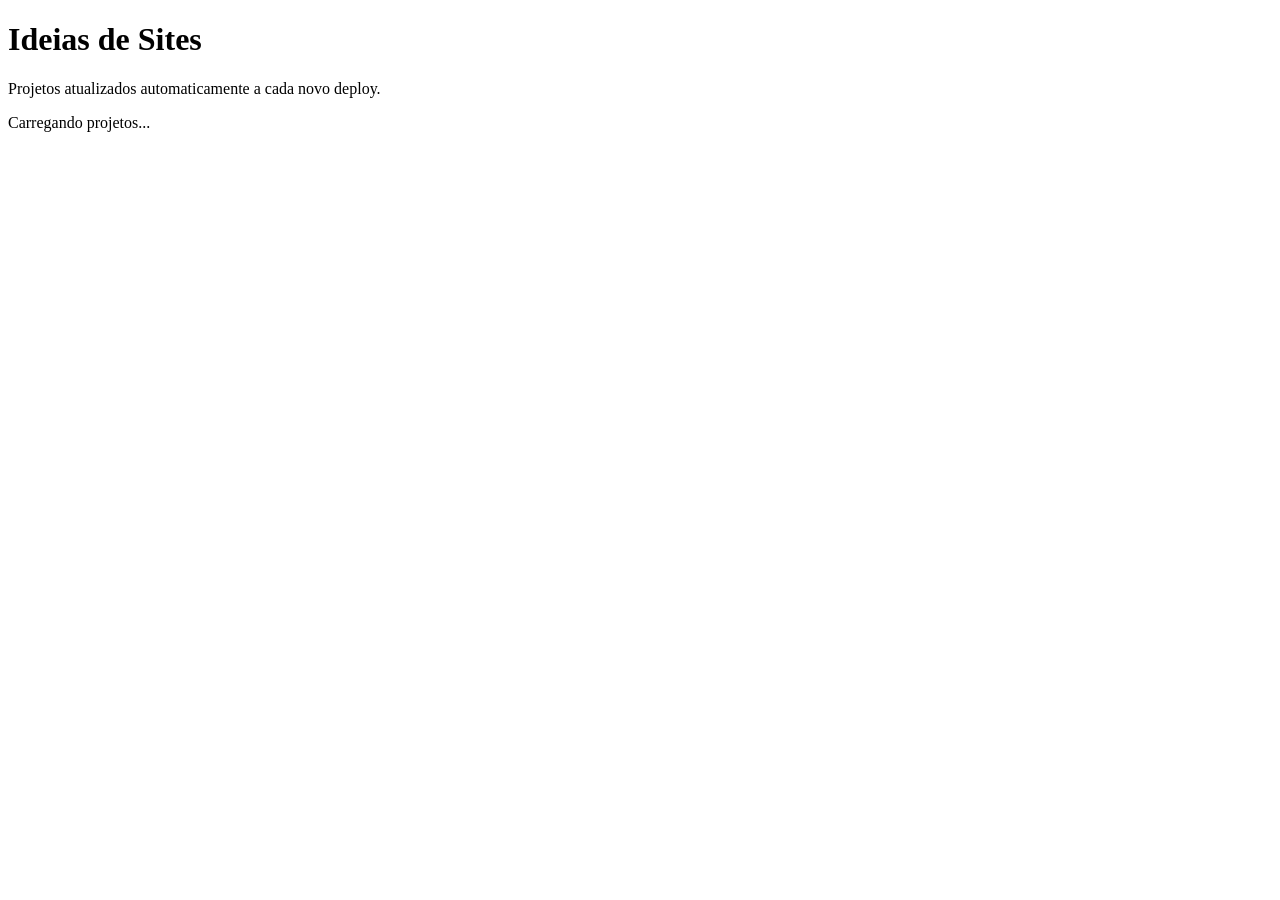
==== index.html @ d1695efe "Add initial HTML structure for site ideas" ====
<!DOCTYPE html>
<html lang="pt-BR">
<head>
    <meta charset="UTF-8">
    <meta name="viewport" content="width=device-width, initial-scale=1.0">
    <title>Minhas Ideias de Sites</title>
    <link rel="stylesheet" href="style.css">
</head>
<body>

    <header>
        <h1>Ideias de Sites</h1>
        <p>Projetos atualizados automaticamente a cada novo deploy.</p>
    </header>

    <main>
        <!-- Container onde o JS vai renderizar os cards dinamicamente -->
        <div id="container-cards">
            <p class="status-msg">Carregando projetos...</p>
        </div>
    </main>

    <script src="script.js"></script>
</body>
</html>
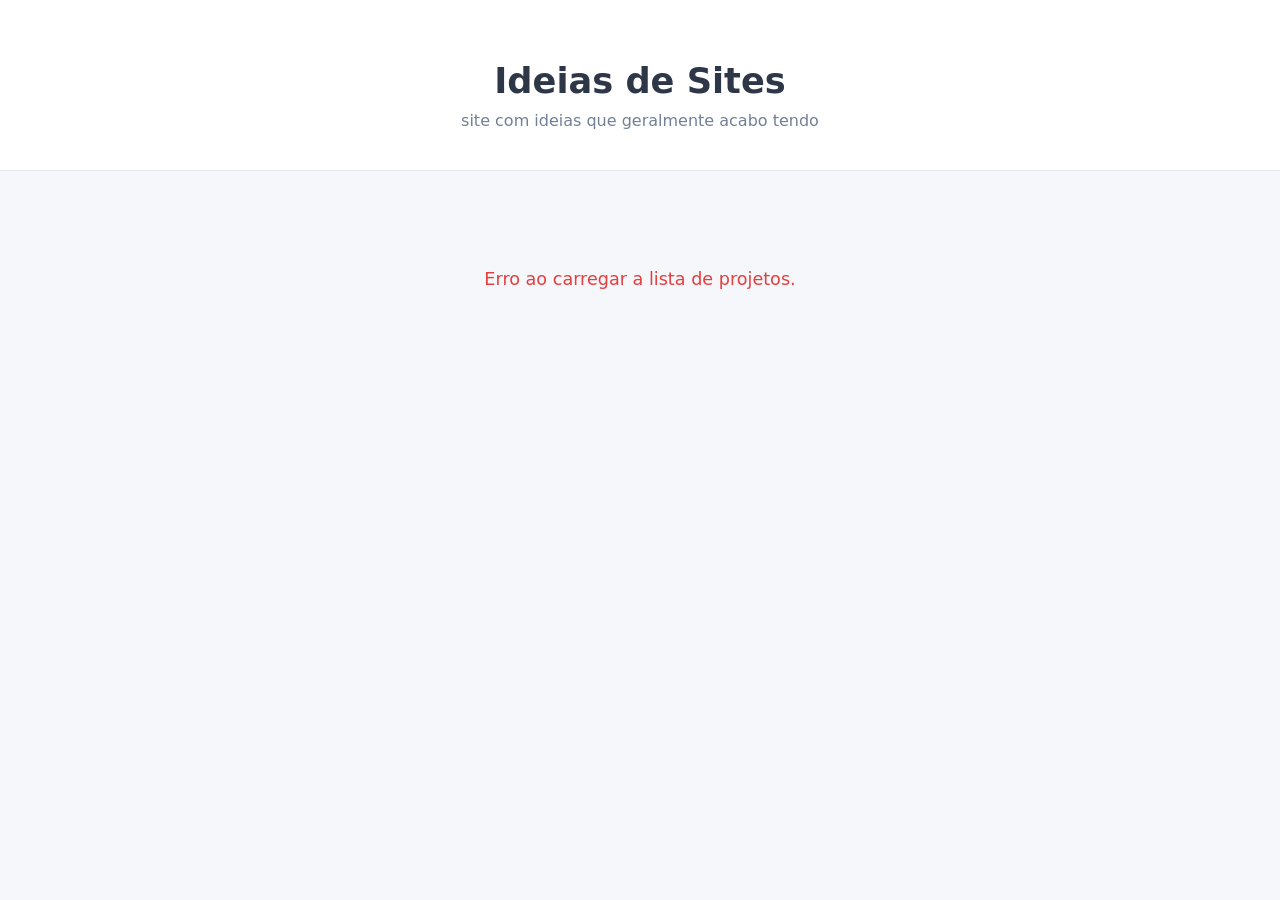
==== commit d2124852: "Update index.html" ====
--- a/index.html
+++ b/index.html
@@ -10,7 +10,7 @@
 
     <header>
         <h1>Ideias de Sites</h1>
-        <p>Projetos atualizados automaticamente a cada novo deploy.</p>
+        <p>site com ideias que geralmente acabo tendo</p>
     </header>
 
     <main>
--- a/style.css
+++ b/style.css
@@ -0,0 +1,108 @@
+:root {
+    --bg-color: #f5f7fb;
+    --card-bg: #ffffff;
+    --text-primary: #2d3748;
+    --text-secondary: #718096;
+    --accent-color: #3182ce;
+    --accent-hover: #2b6cb0;
+    --shadow-light: 0 4px 6px -1px rgba(0, 0, 0, 0.1), 0 2px 4px -1px rgba(0, 0, 0, 0.06);
+    --shadow-hover: 0 10px 15px -3px rgba(0, 0, 0, 0.1), 0 4px 6px -2px rgba(0, 0, 0, 0.05);
+}
+
+body {
+    font-family: system-ui, -apple-system, BlinkMacSystemFont, "Segoe UI", Roboto, sans-serif;
+    background-color: var(--bg-color);
+    color: var(--text-primary);
+    margin: 0;
+    padding: 0;
+}
+
+header {
+    text-align: center;
+    padding: 60px 20px 40px 20px;
+    background-color: #ffffff;
+    border-bottom: 1px solid #e2e8f0;
+}
+
+header h1 {
+    margin: 0 0 10px 0;
+    font-size: 2.2rem;
+    color: var(--text-primary);
+}
+
+header p {
+    margin: 0;
+    color: var(--text-secondary);
+    font-size: 1rem;
+}
+
+main {
+    max-width: 1200px;
+    margin: 40px auto;
+    padding: 0 20px;
+}
+
+#container-cards {
+    display: grid;
+    grid-template-columns: repeat(auto-fill, minmax(280px, 1fr));
+    gap: 24px;
+}
+
+.card {
+    background-color: var(--card-bg);
+    border-radius: 10px;
+    padding: 24px;
+    box-shadow: var(--shadow-light);
+    border: 1px solid #edf2f7;
+    transition: transform 0.2s ease, box-shadow 0.2s ease;
+    display: flex;
+    flex-direction: column;
+    justify-content: space-between;
+    min-height: 140px;
+}
+
+.card:hover {
+    transform: translateY(-4px);
+    box-shadow: var(--shadow-hover);
+}
+
+.card h3 {
+    margin: 0 0 8px 0;
+    font-size: 1.25rem;
+    color: var(--text-primary);
+}
+
+.card-info {
+    margin: 0 0 20px 0;
+    font-size: 0.85rem;
+    color: var(--text-secondary);
+}
+
+.btn-abrir {
+    display: inline-block;
+    text-align: center;
+    background-color: var(--accent-color);
+    color: #ffffff;
+    text-decoration: none;
+    padding: 10px 16px;
+    border-radius: 6px;
+    font-weight: 600;
+    font-size: 0.9rem;
+    transition: background-color 0.15s ease;
+}
+
+.btn-abrir:hover {
+    background-color: var(--accent-hover);
+}
+
+.status-msg {
+    text-align: center;
+    grid-column: 1 / -1;
+    font-size: 1.1rem;
+    color: var(--text-secondary);
+    padding: 40px;
+}
+
+.status-msg.erro {
+    color: #e53e3e;
+}
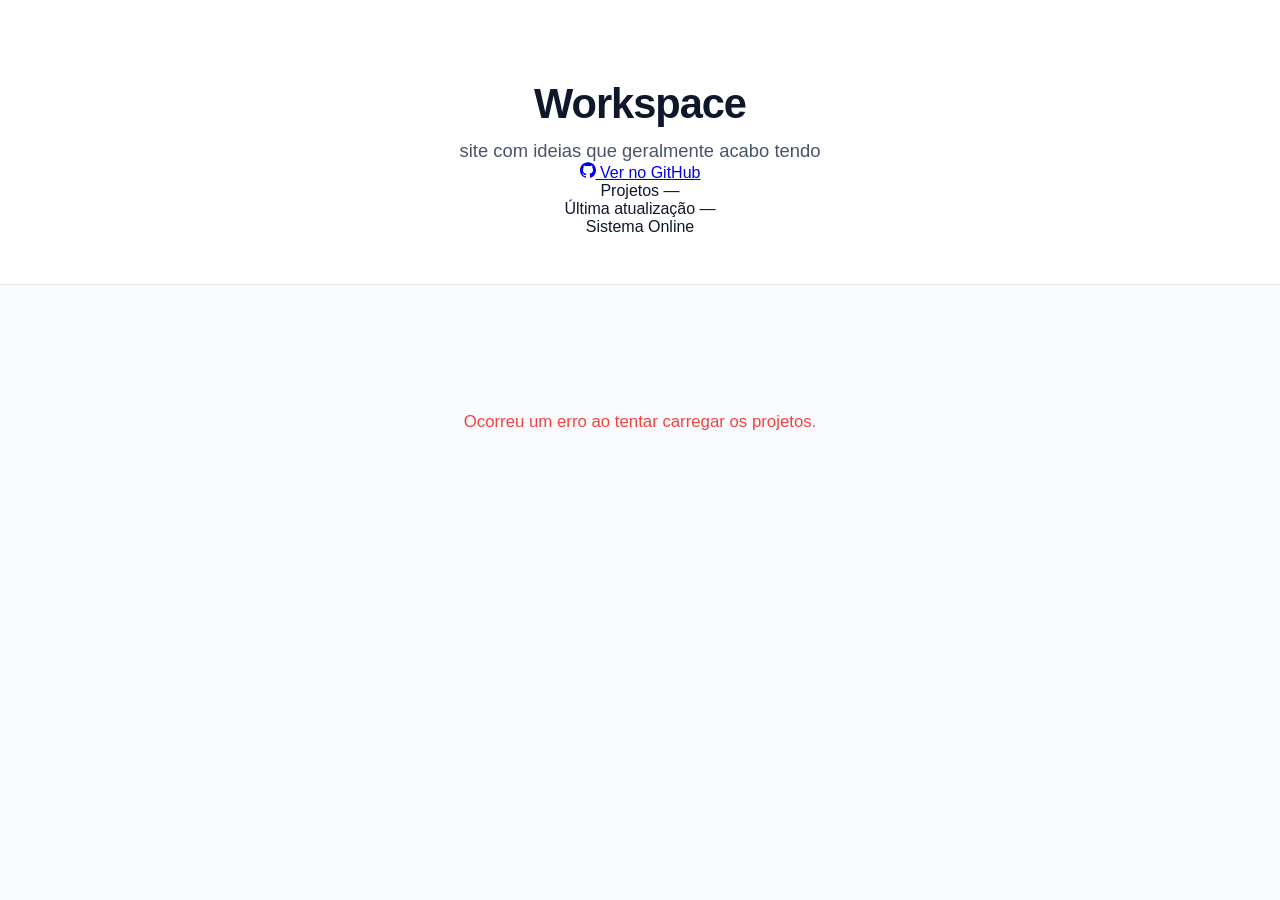
==== commit 644e16f1: "Update index.html" ====
--- a/index.html
+++ b/index.html
@@ -3,22 +3,55 @@
 <head>
     <meta charset="UTF-8">
     <meta name="viewport" content="width=device-width, initial-scale=1.0">
-    <title>Minhas Ideias de Sites</title>
+    <title>Workspace // Ideias de Sites</title>
     <link rel="stylesheet" href="style.css">
 </head>
 <body>
 
-    <header>
-        <h1>Ideias de Sites</h1>
-        <p>site com ideias que geralmente acabo tendo</p>
-    </header>
+    <div class="app-container">
+        <!-- HEADER / HERO -->
+        <header class="hero">
+            <div class="hero-content">
+                <h1 class="hero-title">Workspace</h1>
+                <p class="hero-subtitle">site com ideias que geralmente acabo tendo</p>
+                
+                <div class="hero-actions">
+                    <a href="https://github.com/" class="btn-github" target="_blank" rel="noopener noreferrer" id="github-link">
+                        <svg class="icon" viewBox="0 0 24 24" width="16" height="16">
+                            <path fill="currentColor" d="M12 .297c-6.63 0-12 5.373-12 12 0 5.303 3.438 9.8 8.205 11.385.6.113.82-.258.82-.577 0-.285-.01-1.04-.015-2.04-3.338.724-4.042-1.61-4.042-1.61C4.422 18.07 3.633 17.7 3.633 17.7c-1.087-.744.084-.729.084-.729 1.205.084 1.838 1.236 1.838 1.236 1.07 1.835 2.809 1.305 3.495.998.108-.776.417-1.305.76-1.605-2.665-.3-5.466-1.332-5.466-5.93 0-1.31.465-2.38 1.235-3.22-.135-.303-.54-1.523.105-3.176 0 0 1.005-.322 3.3 1.23.96-.267 1.98-.399 3-.405 1.02.006 2.04.138 3 .405 2.28-1.552 3.285-1.23 3.285-1.23.645 1.653.24 2.873.12 3.176.765.84 1.23 1.91 1.23 3.22 0 4.61-2.805 5.625-5.475 5.92.42.36.81 1.096.81 2.22 0 1.606-.015 2.896-.015 3.286 0 .315.21.69.825.57C20.565 22.092 24 17.592 24 12.297c0-6.627-5.373-12-12-12"/>
+                        </svg>
+                        Ver no GitHub
+                    </a>
+                </div>
+            </div>
 
-    <main>
-        <!-- Container onde o JS vai renderizar os cards dinamicamente -->
-        <div id="container-cards">
-            <p class="status-msg">Carregando projetos...</p>
-        </div>
-    </main>
+            <!-- PAINEL DE ESTATÍSTICAS -->
+            <div class="stats-panel">
+                <div class="stat-card">
+                    <span class="stat-label">Projetos</span>
+                    <span class="stat-value" id="stat-count">—</span>
+                </div>
+                <div class="stat-card">
+                    <span class="stat-label">Última atualização</span>
+                    <span class="stat-value" id="stat-date">—</span>
+                </div>
+                <div class="stat-card">
+                    <span class="stat-label">Sistema</span>
+                    <span class="stat-value status-online">
+                        <span class="pulse-dot"></span>
+                        Online
+                    </span>
+                </div>
+            </div>
+        </header>
+
+        <!-- GRID DE PROJETOS -->
+        <main class="workspace-grid-container">
+            <div id="container-cards">
+                <p class="status-msg">Iniciando ambiente de desenvolvimento...</p>
+            </div>
+        </main>
+    </div>
 
     <script src="script.js"></script>
 </body>
--- a/style.css
+++ b/style.css
@@ -1,45 +1,50 @@
 :root {
-    --bg-color: #f5f7fb;
+    --bg-color: #f8fafc;
     --card-bg: #ffffff;
-    --text-primary: #2d3748;
-    --text-secondary: #718096;
-    --accent-color: #3182ce;
-    --accent-hover: #2b6cb0;
-    --shadow-light: 0 4px 6px -1px rgba(0, 0, 0, 0.1), 0 2px 4px -1px rgba(0, 0, 0, 0.06);
-    --shadow-hover: 0 10px 15px -3px rgba(0, 0, 0, 0.1), 0 4px 6px -2px rgba(0, 0, 0, 0.05);
+    --text-primary: #0f172a;
+    --text-secondary: #475569;
+    --accent-color: #4f46e5; /* Tom azul-indigo moderno */
+    --border-color: #e2e8f0;
+    --shadow-sm: 0 1px 3px 0 rgba(0, 0, 0, 0.05), 0 1px 2px -1px rgba(0, 0, 0, 0.05);
+    --shadow-md: 0 10px 15px -3px rgba(0, 0, 0, 0.08), 0 4px 6px -4px rgba(0, 0, 0, 0.08);
 }
 
 body {
-    font-family: system-ui, -apple-system, BlinkMacSystemFont, "Segoe UI", Roboto, sans-serif;
+    font-family: -apple-system, BlinkMacSystemFont, "Segoe UI", Roboto, Helvetica, Arial, sans-serif;
     background-color: var(--bg-color);
     color: var(--text-primary);
     margin: 0;
     padding: 0;
+    -webkit-font-smoothing: antialiased;
 }
 
 header {
     text-align: center;
-    padding: 60px 20px 40px 20px;
+    padding: 80px 20px 48px 20px;
     background-color: #ffffff;
-    border-bottom: 1px solid #e2e8f0;
+    border-bottom: 1px solid var(--border-color);
 }
 
 header h1 {
-    margin: 0 0 10px 0;
-    font-size: 2.2rem;
+    margin: 0 0 12px 0;
+    font-size: 2.6rem;
+    font-weight: 800;
+    letter-spacing: -0.025em;
     color: var(--text-primary);
 }
 
 header p {
     margin: 0;
     color: var(--text-secondary);
-    font-size: 1rem;
+    font-size: 1.15rem;
+    font-weight: 400;
 }
 
 main {
-    max-width: 1200px;
-    margin: 40px auto;
-    padding: 0 20px;
+    max-width: 1100px;
+    margin: 50px auto;
+    padding: 0 24px;
+    box-sizing: border-box;
 }
 
 #container-cards {
@@ -48,61 +53,57 @@
     gap: 24px;
 }
 
+/* Card centralizado verticalmente e horizontalmente */
 .card {
     background-color: var(--card-bg);
-    border-radius: 10px;
+    border: 1px solid var(--border-color);
+    border-radius: 12px;
     padding: 24px;
-    box-shadow: var(--shadow-light);
-    border: 1px solid #edf2f7;
-    transition: transform 0.2s ease, box-shadow 0.2s ease;
+    text-decoration: none;
+    color: inherit;
+    
+    /* Configurações de alinhamento ao centro */
     display: flex;
-    flex-direction: column;
-    justify-content: space-between;
-    min-height: 140px;
+    align-items: center;
+    justify-content: center;
+    text-align: center;
+    
+    min-height: 140px; /* Reduzido levemente por ter menos elementos internos */
+    box-shadow: var(--shadow-sm);
+    transition: transform 0.2s cubic-bezier(0.4, 0, 0.2, 1), 
+                box-shadow 0.2s cubic-bezier(0.4, 0, 0.2, 1), 
+                border-color 0.2s cubic-bezier(0.4, 0, 0.2, 1);
+    box-sizing: border-box;
 }
 
 .card:hover {
     transform: translateY(-4px);
-    box-shadow: var(--shadow-hover);
+    box-shadow: var(--shadow-md);
+    border-color: var(--accent-color);
 }
 
 .card h3 {
-    margin: 0 0 8px 0;
-    font-size: 1.25rem;
+    margin: 0;
+    font-size: 1.35rem;
+    font-weight: 700;
+    line-height: 1.4;
     color: var(--text-primary);
+    transition: color 0.15s ease;
 }
 
-.card-info {
-    margin: 0 0 20px 0;
-    font-size: 0.85rem;
-    color: var(--text-secondary);
-}
-
-.btn-abrir {
-    display: inline-block;
-    text-align: center;
-    background-color: var(--accent-color);
-    color: #ffffff;
-    text-decoration: none;
-    padding: 10px 16px;
-    border-radius: 6px;
-    font-weight: 600;
-    font-size: 0.9rem;
-    transition: background-color 0.15s ease;
-}
-
-.btn-abrir:hover {
-    background-color: var(--accent-hover);
+/* Transição de cor suave do título ao passar o mouse */
+.card:hover h3 {
+    color: var(--accent-color);
 }
 
 .status-msg {
     text-align: center;
     grid-column: 1 / -1;
-    font-size: 1.1rem;
+    font-size: 1.05rem;
     color: var(--text-secondary);
-    padding: 40px;
+    padding: 60px 20px;
 }
 
 .status-msg.erro {
-    color: #e53e3e;
+    color: #ef4444;
 }
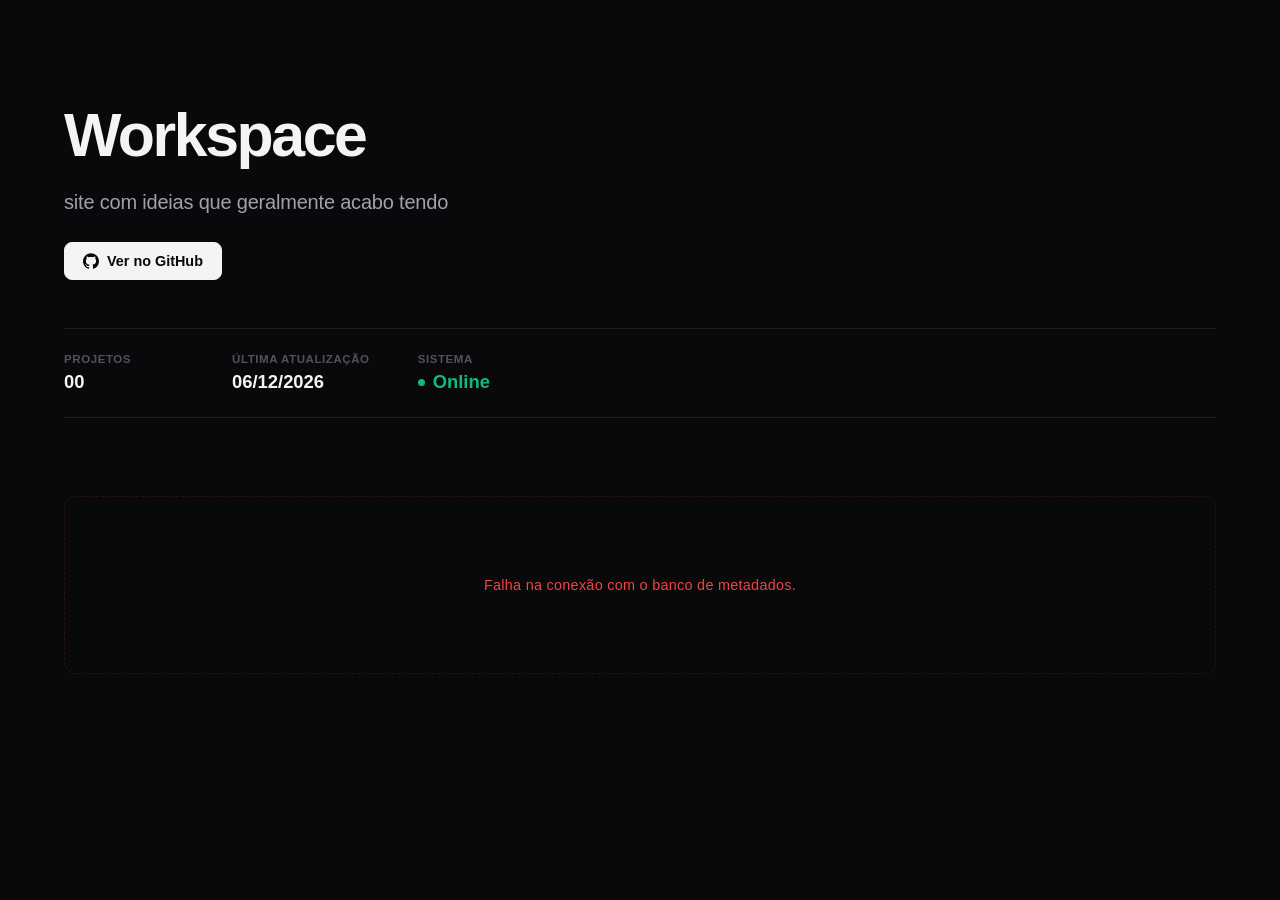
==== commit 66c16d3a: "Update index.html" ====
--- a/index.html
+++ b/index.html
@@ -3,7 +3,7 @@
 <head>
     <meta charset="UTF-8">
     <meta name="viewport" content="width=device-width, initial-scale=1.0">
-    <title>Workspace // Ideias de Sites</title>
+    <title>meu site de ideias(malucas e diferentes)</title>
     <link rel="stylesheet" href="style.css">
 </head>
 <body>
@@ -16,7 +16,7 @@
                 <p class="hero-subtitle">site com ideias que geralmente acabo tendo</p>
                 
                 <div class="hero-actions">
-                    <a href="https://github.com/" class="btn-github" target="_blank" rel="noopener noreferrer" id="github-link">
+                    <a href="https://github.com/El3tr1ck/-MSI-MySiteIdeas/tree/main" class="btn-github" target="_blank" rel="noopener noreferrer" id="github-link">
                         <svg class="icon" viewBox="0 0 24 24" width="16" height="16">
                             <path fill="currentColor" d="M12 .297c-6.63 0-12 5.373-12 12 0 5.303 3.438 9.8 8.205 11.385.6.113.82-.258.82-.577 0-.285-.01-1.04-.015-2.04-3.338.724-4.042-1.61-4.042-1.61C4.422 18.07 3.633 17.7 3.633 17.7c-1.087-.744.084-.729.084-.729 1.205.084 1.838 1.236 1.838 1.236 1.07 1.835 2.809 1.305 3.495.998.108-.776.417-1.305.76-1.605-2.665-.3-5.466-1.332-5.466-5.93 0-1.31.465-2.38 1.235-3.22-.135-.303-.54-1.523.105-3.176 0 0 1.005-.322 3.3 1.23.96-.267 1.98-.399 3-.405 1.02.006 2.04.138 3 .405 2.28-1.552 3.285-1.23 3.285-1.23.645 1.653.24 2.873.12 3.176.765.84 1.23 1.91 1.23 3.22 0 4.61-2.805 5.625-5.475 5.92.42.36.81 1.096.81 2.22 0 1.606-.015 2.896-.015 3.286 0 .315.21.69.825.57C20.565 22.092 24 17.592 24 12.297c0-6.627-5.373-12-12-12"/>
                         </svg>
--- a/style.css
+++ b/style.css
@@ -1,109 +1,256 @@
 :root {
-    --bg-color: #f8fafc;
-    --card-bg: #ffffff;
-    --text-primary: #0f172a;
-    --text-secondary: #475569;
-    --accent-color: #4f46e5; /* Tom azul-indigo moderno */
-    --border-color: #e2e8f0;
-    --shadow-sm: 0 1px 3px 0 rgba(0, 0, 0, 0.05), 0 1px 2px -1px rgba(0, 0, 0, 0.05);
-    --shadow-md: 0 10px 15px -3px rgba(0, 0, 0, 0.08), 0 4px 6px -4px rgba(0, 0, 0, 0.08);
+    --bg-color: #09090b; /* Zinc 950 (Vercel/Linear) */
+    --card-bg: #111113; /* Fundo discreto para os cards */
+    --card-border: rgba(255, 255, 255, 0.08);
+    --card-border-hover: rgba(255, 255, 255, 0.18);
+    --text-primary: #f4f4f5; /* Off-white de alto contraste */
+    --text-secondary: #a1a1aa; /* Cinza médio de suporte */
+    --text-muted: #52525b; /* Cinza escuro para detalhes secundários */
+    --accent-color: #ffffff;
+    --accent-glow: rgba(255, 255, 255, 0.08);
+    --font-family: -apple-system, BlinkMacSystemFont, "Segoe UI", Roboto, "Helvetica Neue", Arial, sans-serif;
+    --transition-smooth: all 0.3s cubic-bezier(0.16, 1, 0.3, 1);
 }
 
 body {
-    font-family: -apple-system, BlinkMacSystemFont, "Segoe UI", Roboto, Helvetica, Arial, sans-serif;
+    font-family: var(--font-family);
     background-color: var(--bg-color);
     color: var(--text-primary);
     margin: 0;
     padding: 0;
     -webkit-font-smoothing: antialiased;
-}
-
-header {
-    text-align: center;
-    padding: 80px 20px 48px 20px;
-    background-color: #ffffff;
-    border-bottom: 1px solid var(--border-color);
-}
-
-header h1 {
-    margin: 0 0 12px 0;
-    font-size: 2.6rem;
+    -moz-osx-font-smoothing: grayscale;
+}
+
+.app-container {
+    max-width: 1200px;
+    margin: 0 auto;
+    padding: 100px 24px;
+    box-sizing: border-box;
+}
+
+/* HERO SECTION */
+.hero {
+    display: flex;
+    flex-direction: column;
+    gap: 48px;
+    margin-bottom: 64px;
+}
+
+.hero-content {
+    display: flex;
+    flex-direction: column;
+    gap: 16px;
+    max-width: 600px;
+}
+
+.hero-title {
+    font-size: 3.2rem;
     font-weight: 800;
-    letter-spacing: -0.025em;
-    color: var(--text-primary);
-}
-
-header p {
-    margin: 0;
+    letter-spacing: -0.04em;
+    margin: 0;
+    color: var(--text-primary);
+}
+
+.hero-subtitle {
+    font-size: 1.25rem;
+    line-height: 1.6;
     color: var(--text-secondary);
+    margin: 0;
+    font-weight: 400;
+    letter-spacing: -0.01em;
+}
+
+.hero-actions {
+    margin-top: 8px;
+}
+
+/* BOTÃO GITHUB */
+.btn-github {
+    display: inline-flex;
+    align-items: center;
+    gap: 8px;
+    background-color: var(--text-primary);
+    color: var(--bg-color);
+    text-decoration: none;
+    padding: 10px 18px;
+    border-radius: 8px;
+    font-size: 0.9rem;
+    font-weight: 600;
+    transition: var(--transition-smooth);
+    border: 1px solid var(--text-primary);
+}
+
+.btn-github:hover {
+    background-color: transparent;
+    color: var(--text-primary);
+    box-shadow: 0 0 15px var(--accent-glow);
+}
+
+/* STATS PANEL */
+.stats-panel {
+    display: flex;
+    gap: 48px;
+    border-top: 1px solid var(--card-border);
+    border-bottom: 1px solid var(--card-border);
+    padding: 24px 0;
+}
+
+.stat-card {
+    display: flex;
+    flex-direction: column;
+    gap: 6px;
+    min-width: 120px;
+}
+
+.stat-label {
+    font-size: 0.72rem;
+    font-weight: 700;
+    text-transform: uppercase;
+    letter-spacing: 0.05em;
+    color: var(--text-muted);
+}
+
+.stat-value {
     font-size: 1.15rem;
-    font-weight: 400;
-}
-
-main {
-    max-width: 1100px;
-    margin: 50px auto;
-    padding: 0 24px;
-    box-sizing: border-box;
-}
-
+    font-weight: 600;
+    color: var(--text-primary);
+    display: inline-flex;
+    align-items: center;
+    gap: 8px;
+}
+
+/* INDICADOR ONLINE (PULSAR) */
+.status-online {
+    color: #10b981; /* Esmeralda */
+}
+
+.pulse-dot {
+    width: 7px;
+    height: 7px;
+    background-color: #10b981;
+    border-radius: 50%;
+    display: inline-block;
+    box-shadow: 0 0 0 0 rgba(16, 185, 129, 0.7);
+    animation: pulse 2s infinite;
+}
+
+@keyframes pulse {
+    0% {
+        transform: scale(0.95);
+        box-shadow: 0 0 0 0 rgba(16, 185, 129, 0.7);
+    }
+    70% {
+        transform: scale(1);
+        box-shadow: 0 0 0 6px rgba(16, 185, 129, 0);
+    }
+    100% {
+        transform: scale(0.95);
+        box-shadow: 0 0 0 0 rgba(16, 185, 129, 0);
+    }
+}
+
+/* SISTEMA DE GRID RESPONSIVO */
 #container-cards {
     display: grid;
-    grid-template-columns: repeat(auto-fill, minmax(280px, 1fr));
-    gap: 24px;
-}
-
-/* Card centralizado verticalmente e horizontalmente */
+    grid-template-columns: 1fr; /* Mobile (1 Coluna) */
+    gap: 20px;
+    width: 100%;
+}
+
+/* Tablet (2 Colunas) */
+@media (min-width: 640px) {
+    #container-cards {
+        grid-template-columns: repeat(2, 1fr);
+    }
+    .hero-title {
+        font-size: 3.8rem;
+    }
+}
+
+/* Desktop (4 Colunas) */
+@media (min-width: 1024px) {
+    #container-cards {
+        grid-template-columns: repeat(4, 1fr);
+    }
+}
+
+/* CARDS */
 .card {
     background-color: var(--card-bg);
-    border: 1px solid var(--border-color);
+    border: 1px solid var(--card-border);
     border-radius: 12px;
-    padding: 24px;
+    padding: 32px 24px;
     text-decoration: none;
     color: inherit;
     
-    /* Configurações de alinhamento ao centro */
     display: flex;
     align-items: center;
     justify-content: center;
     text-align: center;
     
-    min-height: 140px; /* Reduzido levemente por ter menos elementos internos */
-    box-shadow: var(--shadow-sm);
-    transition: transform 0.2s cubic-bezier(0.4, 0, 0.2, 1), 
-                box-shadow 0.2s cubic-bezier(0.4, 0, 0.2, 1), 
-                border-color 0.2s cubic-bezier(0.4, 0, 0.2, 1);
+    min-height: 150px;
+    box-shadow: 0 2px 8px rgba(0, 0, 0, 0.6);
+    transition: var(--transition-smooth);
     box-sizing: border-box;
+    position: relative;
+    overflow: hidden;
+}
+
+/* Camada interna para projeção do efeito Spotlight interativo */
+.card::before {
+    content: '';
+    position: absolute;
+    top: 0;
+    left: 0;
+    width: 100%;
+    height: 100%;
+    background: radial-gradient(180px circle at var(--x, 0px) var(--y, 0px), rgba(255, 255, 255, 0.05), transparent 80%);
+    z-index: 1;
+    pointer-events: none;
+    opacity: 0;
+    transition: opacity 0.4s ease;
+}
+
+.card:hover::before {
+    opacity: 1;
 }
 
 .card:hover {
-    transform: translateY(-4px);
-    box-shadow: var(--shadow-md);
-    border-color: var(--accent-color);
+    transform: translateY(-2px);
+    border-color: var(--card-border-hover);
+    box-shadow: 0 12px 30px rgba(0, 0, 0, 0.8);
+    background-color: #151518;
 }
 
 .card h3 {
     margin: 0;
-    font-size: 1.35rem;
-    font-weight: 700;
+    font-size: 1.12rem;
+    font-weight: 600;
     line-height: 1.4;
     color: var(--text-primary);
-    transition: color 0.15s ease;
-}
-
-/* Transição de cor suave do título ao passar o mouse */
+    letter-spacing: -0.01em;
+    transition: var(--transition-smooth);
+    z-index: 2;
+}
+
 .card:hover h3 {
-    color: var(--accent-color);
-}
-
+    color: #ffffff;
+}
+
+/* MENSAGENS DE STATUS */
 .status-msg {
     text-align: center;
     grid-column: 1 / -1;
-    font-size: 1.05rem;
+    font-size: 0.9rem;
     color: var(--text-secondary);
-    padding: 60px 20px;
+    padding: 80px 20px;
+    border: 1px dashed var(--card-border);
+    border-radius: 12px;
+    letter-spacing: 0.02em;
 }
 
 .status-msg.erro {
     color: #ef4444;
-}
+    border-color: rgba(239, 68, 68, 0.15);
+}
